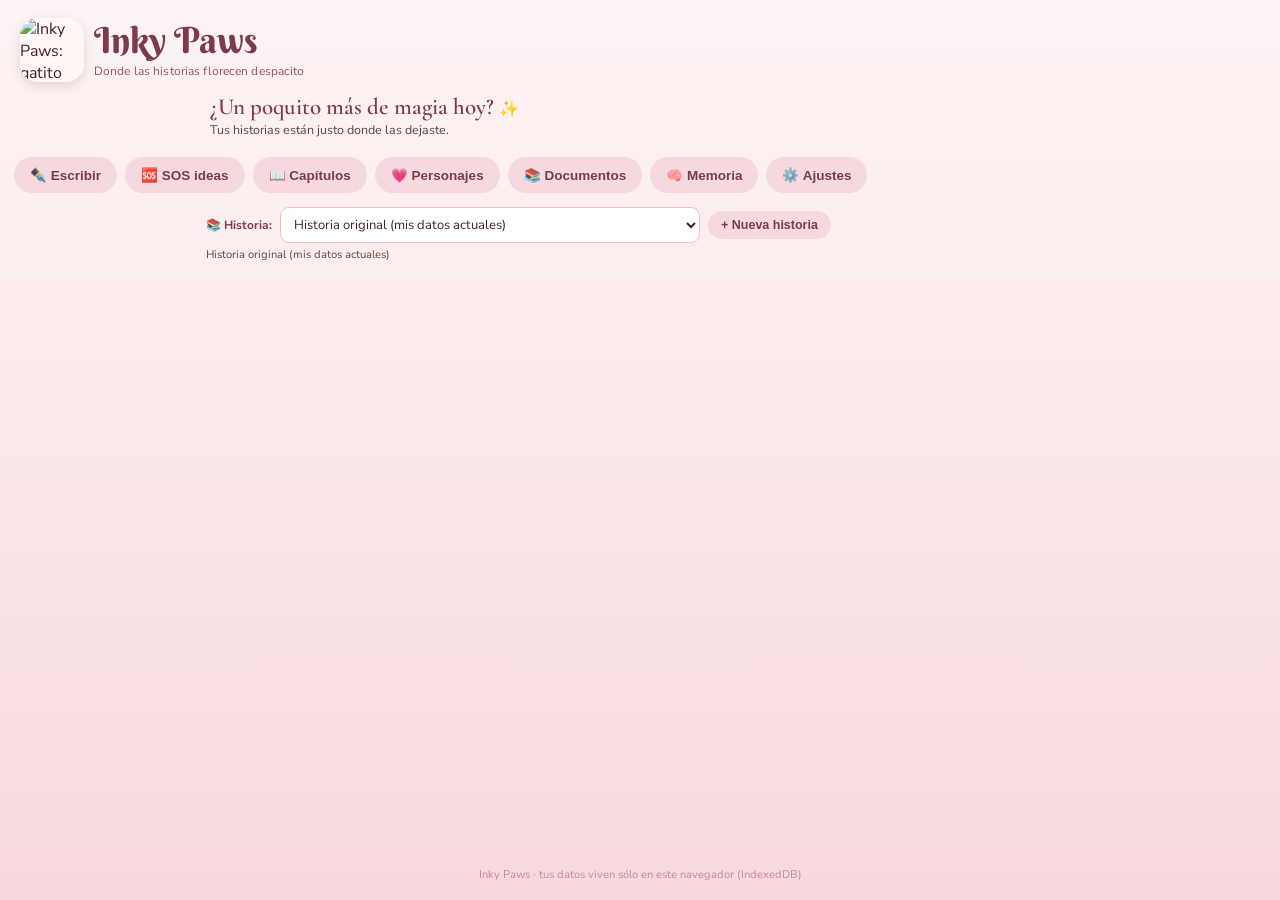
==== index.html @ 7afb7061 "Give Inky Paws PWA a fresh install identity" ====
<!DOCTYPE html>
<html lang="es">
<head>
<meta charset="UTF-8">
<meta name="viewport" content="width=device-width, initial-scale=1, viewport-fit=cover">
<title>Inky Paws · Donde las historias florecen despacito</title>
<meta name="description" content="Inky Paws — Donde las historias florecen despacito. Tu rincón acogedor para escribir fanfics.">
<meta name="theme-color" content="#b56576">
<link rel="manifest" href="manifest.webmanifest?v=20261003-pwa-id-v3">
<link rel="icon" href="icons/logo-192.png?v=20260925-inky-paws-v1" sizes="192x192" type="image/png">
<link rel="apple-touch-icon" sizes="192x192" href="icons/logo-192.png?v=20260925-inky-paws-v1">
<link rel="stylesheet" href="css/style.css?v=20261003-room-cast-canon-v1">
</head>
<body>
<div id="app">

  <header class="app-header">
    <img class="brand-cat" src="icons/user-cat-logo.svg?v=20260925-inky-paws-v1" alt="Inky Paws: gatito negro leyendo un libro rosa con huellitas de tinta" width="64" height="64">
    <div>
      <div class="brand-title">Inky Paws</div>
      <div class="brand-sub">Donde las historias florecen despacito</div>
    </div>
  </header>

  <div class="welcome-note">
    <div class="welcome-headline">¿Un poquito más de magia hoy? <span aria-hidden="true">✨</span></div>
    <p class="welcome-subline">Tus historias están justo donde las dejaste.</p>
  </div>

  <nav class="tabbar" id="tabbar">
    <button class="tab-btn" data-view="write">✒️ Escribir</button>
    <button class="tab-btn" data-view="planner">🆘 SOS ideas</button>
    <button class="tab-btn" data-view="chapters">📖 Capítulos</button>
    <button class="tab-btn" data-view="characters">💗 Personajes</button>
    <button class="tab-btn" data-view="documents">📚 Documentos</button>
    <button class="tab-btn" data-view="memory">🧠 Memoria</button>
    <button class="tab-btn" data-view="settings">⚙️ Ajustes</button>
  </nav>

  <div class="workspace-bar" aria-label="Proyecto de escritura"><div class="workspace-bar-inner"><label for="workspace-select">📚 Historia:</label><select id="workspace-select" aria-label="Historia activa"><option value="original">Historia original (mis datos actuales)</option></select><button type="button" id="workspace-create" class="btn btn-ghost btn-sm">+ Nueva historia</button></div><span class="workspace-current" id="workspace-label">Historia original (mis datos actuales)</span></div>

  <main>
    <section id="view-write" class="view"></section>
    <section id="view-planner" class="view"></section>
    <section id="view-chapters" class="view"></section>
    <section id="view-characters" class="view"></section>
    <section id="view-documents" class="view"></section>
    <section id="view-memory" class="view"></section>
    <section id="view-settings" class="view"></section>
  </main>

  <footer class="app-footer">Inky Paws · tus datos viven sólo en este navegador (IndexedDB)</footer>
</div>

<script type="module" src="js/app.js?v=20261003-armin-onscreen-v1"></script>
</body>
</html>
---- css/style.css ----
@import url('https://fonts.googleapis.com/css2?family=Cormorant+Garamond:ital,wght@0,400;0,500;0,600;1,400&family=Nunito+Sans:wght@400;600;700&family=Lora:wght@400;500;600&family=Libre+Baskerville:wght@400;700&family=EB+Garamond:wght@400;500;600&family=Berkshire+Swash&display=swap');

:root{
  --blush-50:#fdf3f4;
  --blush-100:#fbeaec;
  --blush-200:#f6d9de;
  --blush-300:#eec1c9;
  --oldrose-400:#c98a97;
  --oldrose-500:#b56576;
  --oldrose-600:#9c4f60;
  --oldrose-700:#7a3c4a;
  --ink-900:#402327;
  --paper-bg:#faf3e4;
  --paper-bg-2:#f5ecd7;
  --paper-ink:#3a2c22;
  --paper-ink-soft:#5a493c;
  --line:#e7c6cd;
  --shadow: 0 6px 18px rgba(154, 79, 96, .12);
  --radius-lg:22px;
  --radius-md:14px;
  --radius-sm:9px;
}

*{box-sizing:border-box;}
html,body{height:100%;}
body{
  margin:0;
  background:linear-gradient(180deg,var(--blush-50),var(--blush-100) 40%, var(--blush-200));
  color:var(--ink-900);
  font-family:'Nunito Sans', system-ui, sans-serif;
  -webkit-font-smoothing:antialiased;
}

#app{ display:flex; flex-direction:column; min-height:100vh; }

/* ---------- Header / brand ---------- */
.app-header{
  padding:18px 20px 8px;
  display:flex; align-items:center; gap:10px;
}
.brand-mark{
  width:34px;height:34px; border-radius:50%;
  background:var(--oldrose-500); color:var(--blush-100);
  display:flex; align-items:center; justify-content:center;
  font-family:'Cormorant Garamond', serif; font-weight:600; font-size:19px;
  box-shadow:var(--shadow);
}
.brand-title{
  font-family:'Berkshire Swash','Cormorant Garamond',Georgia,serif;
  font-size:clamp(26px,4.9vw,36px);font-weight:400;line-height:1.08;
  color:var(--oldrose-700);letter-spacing:0;
}
.brand-sub{font-size:12px;color:var(--oldrose-600);margin-top:4px;letter-spacing:.12px;}
.app-header>div{min-width:0;}
.welcome-note{
  width:100%;max-width:900px;margin:0 auto;
  padding:4px 20px 8px;
}
.welcome-headline{
  font-family:'Cormorant Garamond',Georgia,serif;
  font-weight:600;font-size:clamp(19px,3.8vw,23px);
  color:var(--oldrose-700);line-height:1.15;
}
.welcome-headline span{font-family:system-ui,sans-serif;font-size:.7em;}
.welcome-subline{margin:2px 0 0;color:var(--paper-ink-soft);font-size:12.5px;line-height:1.35;}

/* ---------- Tab nav ---------- */
.tabbar{
  display:flex; gap:8px; overflow-x:auto; padding:10px 14px 14px;
  scrollbar-width:none;
}
.tabbar::-webkit-scrollbar{display:none;}
.tab-btn{
  flex:0 0 auto;
  border:none; cursor:pointer;
  padding:10px 16px;
  border-radius:999px;
  background:var(--blush-200);
  color:var(--oldrose-700);
  font-weight:700; font-size:13.5px;
  white-space:nowrap;
  transition:background .15s ease, transform .1s ease, color .15s ease;
}
.tab-btn .ic{ margin-right:6px; }
.tab-btn:active{ transform:scale(.97); }
.tab-btn.active{ background:var(--oldrose-500); color:#fff; box-shadow:var(--shadow);}

/* ---------- Main content ---------- */
main{ flex:1; padding:4px 16px 90px; max-width:900px; margin:0 auto; width:100%; }
.view{ display:none; animation:fadein .18s ease; }
.view.active{ display:block; }
@keyframes fadein{ from{opacity:0; transform:translateY(4px);} to{opacity:1; transform:none;} }

h2.section-title{
  font-family:'Cormorant Garamond', serif;
  font-size:26px; color:var(--oldrose-700); margin:10px 0 4px; font-weight:600;
}
p.section-hint{ color:var(--paper-ink-soft); font-size:13px; margin:0 0 16px; opacity:.85; }

/* ---------- Cards / panels ---------- */
.card{
  background:var(--blush-50);
  border:1px solid var(--blush-300);
  border-radius:var(--radius-lg);
  padding:16px;
  margin-bottom:14px;
  box-shadow:var(--shadow);
}
.card h3{ margin:0 0 10px; font-size:15px; color:var(--oldrose-700); font-family:'Cormorant Garamond', serif; font-size:19px;}
.card-row{ display:flex; align-items:center; justify-content:space-between; gap:10px; }
.muted{ color:var(--paper-ink-soft); font-size:12.5px; }

/* ---------- Form elements ---------- */
label.field-label{ display:block; font-size:12.5px; font-weight:700; color:var(--oldrose-600); margin:10px 0 4px; }
input[type=text], input[type=number], input[type=password], select, textarea{
  width:100%; border:1.5px solid var(--blush-300); background:#fff;
  border-radius:var(--radius-sm); padding:9px 11px; font-size:14px;
  color:var(--ink-900); font-family:inherit;
}
textarea{ resize:vertical; min-height:70px; }
input:focus, select:focus, textarea:focus{ outline:2px solid var(--oldrose-400); outline-offset:1px; }

.btn{
  border:none; cursor:pointer; border-radius:999px; padding:10px 18px;
  font-weight:700; font-size:13.5px; transition:filter .12s ease, transform .1s ease;
}
.btn:active{ transform:scale(.98); }
.btn-primary{ background:var(--oldrose-500); color:#fff; box-shadow:var(--shadow);}
.btn-primary:hover{ filter:brightness(1.05); }
.btn-primary:disabled{ opacity:.55; cursor:not-allowed; }
.btn-ghost{ background:var(--blush-200); color:var(--oldrose-700); }
.btn-danger{ background:#e7bfc3; color:#7a2530; }
.btn-sm{ padding:7px 13px; font-size:12.5px; }
.btn-row{ display:flex; flex-wrap:wrap; gap:8px; margin-top:10px; }

.pill{ display:inline-block; padding:3px 10px; border-radius:999px; font-size:11px; font-weight:700; }
.pill-canon{ background:#f3d9c4; color:#8a5327; }
.pill-character{ background:#d9e4c7; color:#4c6b26; }
.pill-continuity{ background:#c9e0e8; color:#2b5f6f; }
.pill-style{ background:#e6d6ef; color:#5f3a80; }
.pill-reference{ background:var(--blush-200); color:var(--oldrose-700); }
.pill-active{ background:#cdeccb; color:#2f6b2c; }
.pill-inactive{ background:#eaeaea; color:#888; }

/* ---------- Paper (editor / reader) ---------- */
.paper{
  background:
    linear-gradient(var(--paper-bg), var(--paper-bg));
  background-color:var(--paper-bg);
  border:1px solid #e5d5ad;
  border-radius:var(--radius-lg);
  box-shadow: inset 0 0 40px rgba(150,110,40,.05), var(--shadow);
  padding:26px 22px;
  color:var(--paper-ink);
  font-family:'Cormorant Garamond', Georgia, serif;
}
.paper textarea.paper-text, .paper .paper-readonly{
  width:100%; min-height:340px; border:none; background:transparent;
  font-family:'Cormorant Garamond', Georgia, serif;
  font-size:19px; line-height:1.75; color:var(--paper-ink);
  white-space:pre-wrap;
}
.paper textarea.paper-text:focus{ outline:none; }
/* Preview de manuscrito: formato de lectura, sin mostrar asteriscos Markdown. */
.paper .manuscript-rendered { white-space:normal; min-height:0; overflow-wrap:anywhere; }
.paper .manuscript-rendered p { margin:0 0 0.85em; }
.paper .manuscript-rendered p:last-child { margin-bottom:0; }
.paper .manuscript-rendered strong { font-weight:700; }
.paper .manuscript-rendered em { font-style:italic; }

.paper-title{ font-size:24px; font-weight:600; margin-bottom:6px; color:var(--paper-ink); }
.paper hr{ border:none; border-top:1px dashed #d9c497; margin:14px 0; }

/* ---------- Generation banner ---------- */
.banner{
  background:var(--blush-200); border:1px solid var(--oldrose-400);
  border-radius:var(--radius-md); padding:12px 14px; margin-bottom:14px;
  display:flex; align-items:center; justify-content:space-between; gap:10px; flex-wrap:wrap;
  font-size:13px;
}
.banner.error{ background:#f6dede; border-color:#d98b8b; }
.progress-track{ background:var(--blush-300); border-radius:999px; height:8px; overflow:hidden; margin-top:6px; }
.progress-fill{ background:var(--oldrose-500); height:100%; transition:width .3s ease; }

/* ---------- Lists ---------- */
.list-item{
  background:#fff; border:1px solid var(--blush-300); border-radius:var(--radius-md);
  padding:12px 14px; margin-bottom:10px;
}
.list-item .title-row{ display:flex; justify-content:space-between; align-items:baseline; gap:8px; }
.list-item .title-row b{ font-family:'Cormorant Garamond', serif; font-size:17px; color:var(--ink-900); }

.chip-row{ display:flex; gap:6px; flex-wrap:wrap; margin:6px 0; }

/* ---------- Toast ---------- */
#toast-wrap{ position:fixed; bottom:80px; left:0; right:0; display:flex; flex-direction:column; align-items:center; gap:8px; z-index:50; pointer-events:none; }
.toast{ background:var(--ink-900); color:#fff; padding:9px 16px; border-radius:999px; font-size:13px; box-shadow:var(--shadow); opacity:.95; }
.toast.toast-error{ background:#7a2530; }

/* ---------- Empty state ---------- */
.empty{ text-align:center; padding:30px 10px; color:var(--paper-ink-soft); }
.empty .ic{ font-size:34px; display:block; margin-bottom:6px; }

/* ---------- Modal ---------- */
.modal-backdrop{
  position:fixed; inset:0; background:rgba(64,35,39,.35);
  display:flex; align-items:flex-end; justify-content:center; z-index:100;
}
.modal-backdrop.hidden{ display:none; }
.modal-sheet{
  background:var(--blush-50); width:100%; max-width:600px;
  border-radius:22px 22px 0 0; padding:20px; max-height:88vh; overflow-y:auto;
  box-shadow:0 -8px 30px rgba(0,0,0,.2);
}
@media (min-width:640px){
  .modal-backdrop{ align-items:center; }
  .modal-sheet{ border-radius:22px; }
}

.grid-2{ display:grid; grid-template-columns:1fr 1fr; gap:10px; }
@media (max-width:520px){ .grid-2{ grid-template-columns:1fr; } }

footer.app-footer{ text-align:center; font-size:11px; color:var(--oldrose-400); padding:8px 0 18px; }

.diff-old{ background:var(--paper-bg-2); padding:14px; border-radius:var(--radius-md); margin-top:8px; max-height:200px; overflow:auto; font-size:14px; }

.key-warning{ background:#fff4d6; border:1px solid #e2c26b; color:#7a5a12; padding:10px 12px; border-radius:var(--radius-md); font-size:12.5px; }


/* ---------- Personalización: tema de interfaz y página de lectura ---------- */
body{
  --reader-font:'Cormorant Garamond',Georgia,serif;
  --reader-size:19px;
  --reader-leading:1.75;
  --reader-width:760px;
  --reader-bg:#faf3e4;
  --reader-ink:#3a2c22;
  --reader-border:#e5d5ad;
  transition:background-color .18s ease,color .18s ease;
}
body[data-theme="dark"]{
  --blush-50:#302630;
  --blush-100:#3a2d3a;
  --blush-200:#503b4d;
  --blush-300:#705064;
  --oldrose-400:#ba91a1;
  --oldrose-500:#ac728d;
  --oldrose-600:#e3adbd;
  --oldrose-700:#f3d5dd;
  --ink-900:#f8edf2;
  --paper-ink-soft:#d6bfc9;
  --line:#705064;
  --shadow:0 6px 20px rgba(15,9,17,.27);
  background:linear-gradient(180deg,#28222c,#342937 45%,#3f2f3c);
}
body[data-theme="dark"] .card,
body[data-theme="dark"] .modal-sheet{ background:#352a36; border-color:var(--blush-300); }
body[data-theme="dark"] .list-item{ background:#3e3040; border-color:var(--blush-300); }
body[data-theme="dark"] input[type=text],
body[data-theme="dark"] input[type=number],
body[data-theme="dark"] input[type=password],
body[data-theme="dark"] select,
body[data-theme="dark"] textarea:not(.paper-text){
  background:#463649; border-color:#7c6073; color:#fff0f6;
}
body[data-theme="dark"] input::placeholder,
body[data-theme="dark"] textarea::placeholder{ color:#ccacbb; }
body[data-theme="dark"] .btn-primary,
body[data-theme="dark"] .tab-btn.active{ background:#ad7391; color:#fff; }
body[data-theme="dark"] .btn-danger{ background:#7b485b;color:#ffe8ee; }
body[data-theme="dark"] .pill-inactive{ background:#534653;color:#ebcbd7; }
body[data-theme="dark"] .key-warning{ background:#51432f;color:#fff0cf;border-color:#958157; }
body[data-theme="dark"] .banner.error{ background:#613b4a;border-color:#bc7689; }
body[data-theme="dark"] .toast{ background:#f8e4ec;color:#352535; }
body[data-theme="dark"] .toast.toast-error{ background:#903b55;color:#fff; }

body[data-paper="sepia"]{
  --reader-bg:#efdfc1;
  --reader-ink:#3b2a21;
  --reader-border:#d9c49e;
}
body[data-paper="dark"]{
  --reader-bg:#2e2b32;
  --reader-ink:#f7e8de;
  --reader-border:#6e5768;
}
body[data-paper="cream"]{
  --reader-bg:#faf3e4;
  --reader-ink:#3a2c22;
  --reader-border:#e5d5ad;
}
/* Page color stays independent of app theme (dark app + cream paper is valid). */
body .paper,
body[data-theme="dark"] .card.paper{
  background:var(--reader-bg);
  background-color:var(--reader-bg);
  color:var(--reader-ink);
  border-color:var(--reader-border);
  max-width:min(100%,var(--reader-width));
  margin-left:auto;
  margin-right:auto;
}
body .paper .paper-readonly,
body .paper textarea.paper-text,
body .paper.appearance-preview{
  font-family:var(--reader-font);
  font-size:var(--reader-size);
  line-height:var(--reader-leading);
  color:var(--reader-ink);
}
body .paper textarea.paper-text{
  background:transparent;
  border:none;
  color:var(--reader-ink);
}
body .paper .paper-title,
body .paper .muted{ color:var(--reader-ink); }
body .paper hr{ border-color:var(--reader-border); }
body .paper .paper-readonly{ overflow-wrap:anywhere; }
body .paper.appearance-preview{
  min-height:0;
  padding:20px 22px;
  margin-top:16px;
  border-radius:15px;
}
body .paper.appearance-preview p{ margin:.3em 0 .8em; }
body .paper.appearance-preview p:last-child{ margin-bottom:0; }
#appearance-card input[type="range"]{ width:100%; accent-color:var(--oldrose-500); }
#appearance-card output{ font-variant-numeric:tabular-nums;font-weight:400;color:var(--paper-ink-soft); }
#appearance-card .grid-2{ align-items:end; }

/* Inky Paws: owner-approved kitten with little ink paw prints. */
.app-header .brand-cat{
  width:64px;height:64px;object-fit:cover;flex:none;
  border-radius:18px;background:#fff8f6;
  box-shadow:0 4px 12px rgba(67,31,43,.13);
}
.app-header .brand-mark{ flex:none; }
@media(max-width:410px){
  .app-header{ padding-left:12px;padding-right:12px;gap:7px; }
  .app-header .brand-cat{width:56px;height:56px;border-radius:16px;}
  .brand-title{font-size:clamp(26px,7.3vw,30px);}
  .brand-sub{font-size:11px;margin-top:3px;}
  .welcome-note{padding:2px 12px 8px;}
}
@media(prefers-reduced-motion:reduce){
  .view,.tab-btn,.progress-fill,body{ animation:none;transition:none; }
}

/* Chapter title should match the chosen paper even with the dark app shell. */
body .paper input[type=text],
body[data-theme="dark"] .paper input[type=text]{
  color:var(--reader-ink);
  background:transparent;
  border:0;
}
body .paper input[type=text]::placeholder{ color:var(--reader-ink);opacity:.7; }

/* Local story workspace switcher and stepwise chapter preview. */
.workspace-bar{max-width:900px;width:100%;margin:0 auto;padding:0 16px 7px;}
.workspace-bar-inner{display:flex;align-items:center;flex-wrap:wrap;gap:8px;}
.workspace-bar label{font-size:12px;font-weight:700;color:var(--oldrose-700);}
.workspace-bar select{flex:1;min-width:135px;max-width:420px;font-size:13px;padding:7px 9px;}
.workspace-current{display:block;font-size:11px;color:var(--paper-ink-soft);margin-top:4px;}
.generation-review{border:1px solid var(--oldrose-400);background:var(--blush-50);border-radius:var(--radius-lg);padding:16px;margin:12px 0;box-shadow:var(--shadow);}
.generation-review h3{color:var(--oldrose-700);margin:0 0 8px;}
.generation-review textarea{min-height:200px;max-height:400px;font-family:var(--reader-font);font-size:var(--reader-size);line-height:var(--reader-leading);background:var(--reader-bg);color:var(--reader-ink);}
.generation-review .review-actions{display:flex;gap:8px;flex-wrap:wrap;margin-top:10px;}
.generation-review .review-actions button{flex:1 1 160px;}
.scene-guide{font-size:12px;line-height:1.5;margin:7px 0;color:var(--paper-ink-soft);}

.writer-action-bar{
  display:grid;
  grid-template-columns:repeat(2,minmax(0,1fr));
  gap:8px;
  margin-top:10px;
}
.writer-action-bar .btn{
  width:100%;
  min-height:42px;
  padding:9px 10px;
}
.writer-action-bar .btn-ending{
  background:linear-gradient(180deg,var(--blush-100),var(--blush-200));
  border:1px solid var(--oldrose-400);
  color:var(--oldrose-700);
}
.writer-action-bar .btn-ending:hover{filter:brightness(1.02);}
.writer-action-bar-start{margin-top:0;}
@media(min-width:680px){
  .writer-action-bar:not(.writer-action-bar-start){grid-template-columns:repeat(4,minmax(0,1fr));}
}
#write-form-card .planning-fields textarea{min-height:85px;}


/* ---- In-app AI story-planning conversation ---- */
.planner-chat{
  display:flex;flex-direction:column;gap:12px;
  min-height:180px;max-height:490px;overflow-y:auto;overscroll-behavior:contain;
  padding:14px;border:1px solid var(--blush-300);border-radius:var(--radius-md);
  background:var(--paper-bg);scrollbar-width:thin;
}
.planner-empty{margin:auto;text-align:center;max-width:38ch;color:var(--paper-ink-soft);line-height:1.6;}
.planner-message{
  max-width:min(92%,640px);align-self:flex-start;
  padding:11px 13px;border-radius:15px;
  background:var(--blush-50);color:var(--ink-900);
  border:1px solid var(--blush-300);overflow-wrap:anywhere;
}
.planner-user{
  align-self:flex-end;background:var(--blush-200);
  border-color:var(--oldrose-400);
}
.planner-message-label{
  font-size:11px;font-weight:700;color:var(--oldrose-700);
  margin-bottom:6px;
}
.planner-message-text{white-space:pre-wrap;line-height:1.55;font-size:14px;}
.planner-message-actions{display:flex;flex-wrap:wrap;gap:6px;margin-top:10px;}
#planner-input{min-height:90px;resize:vertical;}
@media(max-width:410px){
  .planner-chat{padding:9px;max-height:430px;}
  .planner-message{max-width:96%;padding:10px;}
  .planner-message-actions .btn{padding:7px 10px;}
}


/* ---- Alternative chapter branches ---- */
.chapter-variant{
  margin-left:22px;
  background:linear-gradient(90deg,var(--blush-50),#fff);
  border-style:dashed;
  position:relative;
}
.chapter-variant::before{
  content:'↳';
  position:absolute;
  left:-18px;
  top:12px;
  color:var(--oldrose-500);
  font-weight:700;
}
.branch-note{
  margin:5px 0 2px;
  font-size:12px;
  line-height:1.45;
  color:var(--paper-ink-soft);
}
body[data-theme="dark"] .chapter-variant{
  background:linear-gradient(90deg,#3a2d3a,#3e3040);
}
@media(max-width:520px){
  .chapter-variant{margin-left:10px;}
  .chapter-variant::before{display:none;}
}


/* ---- Read-only Context Inspector ---- */
.context-inspector{
  border-color:var(--oldrose-400);
  scroll-margin-top:12px;
}
.context-inspector-head h3{margin-bottom:2px;}
.context-summary{display:flex;flex-wrap:wrap;gap:6px;margin:12px 0 10px;}
.context-lead{font-size:13px;line-height:1.5;margin:8px 0 4px;}
.context-inspector details{
  border-top:1px solid var(--blush-300);
  padding:9px 0;
}
.context-inspector details:last-of-type{border-bottom:1px solid var(--blush-300);}
.context-inspector summary{
  cursor:pointer;
  color:var(--oldrose-700);
  font-size:13px;
  font-weight:700;
  user-select:none;
}
.context-details-body{padding:9px 2px 3px;font-size:12.5px;line-height:1.5;}
.context-details-body ul{margin:4px 0 4px 19px;padding:0;}
.context-details-body li{margin:4px 0;}
.context-snippet{
  background:rgba(255,255,255,.55);
  border:1px solid var(--blush-300);
  border-radius:var(--radius-sm);
  padding:9px 10px;
  margin:7px 0;
  white-space:pre-wrap;
  overflow-wrap:anywhere;
}
.context-snippet b{display:inline-block;margin-bottom:4px;color:var(--oldrose-700);}
.context-prompt{
  margin:6px 0 12px;
  padding:10px;
  max-height:330px;
  overflow:auto;
  white-space:pre-wrap;
  overflow-wrap:anywhere;
  border-radius:var(--radius-sm);
  border:1px solid var(--blush-300);
  background:#fff;
  color:var(--ink-900);
  font:11.5px/1.5 ui-monospace,SFMono-Regular,Menlo,Consolas,monospace;
}
body[data-theme="dark"] .context-snippet,
body[data-theme="dark"] .context-prompt{
  background:#3e3040;
  color:#f8edf2;
}


/* ---- Context Guard ---- */
.context-guard-item{
  border:1px solid var(--blush-300);
  border-radius:var(--radius-sm);
  padding:10px 11px;
  margin:7px 0;
  line-height:1.5;
}
.context-guard-critical{border-color:#d98b8b;background:#fff0f0;}
.context-guard-warning{border-color:#d6b36a;background:#fff8e4;}
.context-guard-info{background:rgba(255,255,255,.55);}
.context-guard-ok{
  border:1px solid #9bc69a;
  border-radius:var(--radius-sm);
  padding:10px 11px;
  background:#eef8ed;
  color:#315f32;
}
.context-guard-item details{border:0;padding:5px 0 0;}
.context-guard-item summary{font-size:12px;color:var(--oldrose-700);}
.context-evidence{
  margin-top:6px;padding:8px;border-radius:8px;
  background:rgba(255,255,255,.65);
  white-space:pre-wrap;overflow-wrap:anywhere;
  font-size:12px;
}
body[data-theme="dark"] .context-guard-critical{background:#5a343d;border-color:#b9717d;}
body[data-theme="dark"] .context-guard-warning{background:#51432f;border-color:#958157;}
body[data-theme="dark"] .context-guard-info,
body[data-theme="dark"] .context-evidence{background:#3e3040;}
body[data-theme="dark"] .context-guard-ok{background:#304633;color:#dff4df;border-color:#6e9c70;}


/* ---- Automatic reaction-room cast ---- */
.auto-cast-box{
  margin:12px 0 10px;
  padding:11px 12px;
  border:1px solid var(--blush-300);
  border-radius:var(--radius-sm);
  background:rgba(255,255,255,.42);
}
.auto-cast-title{
  font-weight:700;
  color:var(--oldrose-700);
  margin-bottom:8px;
}
.auto-cast-pills{
  display:flex;
  flex-wrap:wrap;
  gap:6px;
}
body[data-theme="dark"] .auto-cast-box{background:#3e3040;}
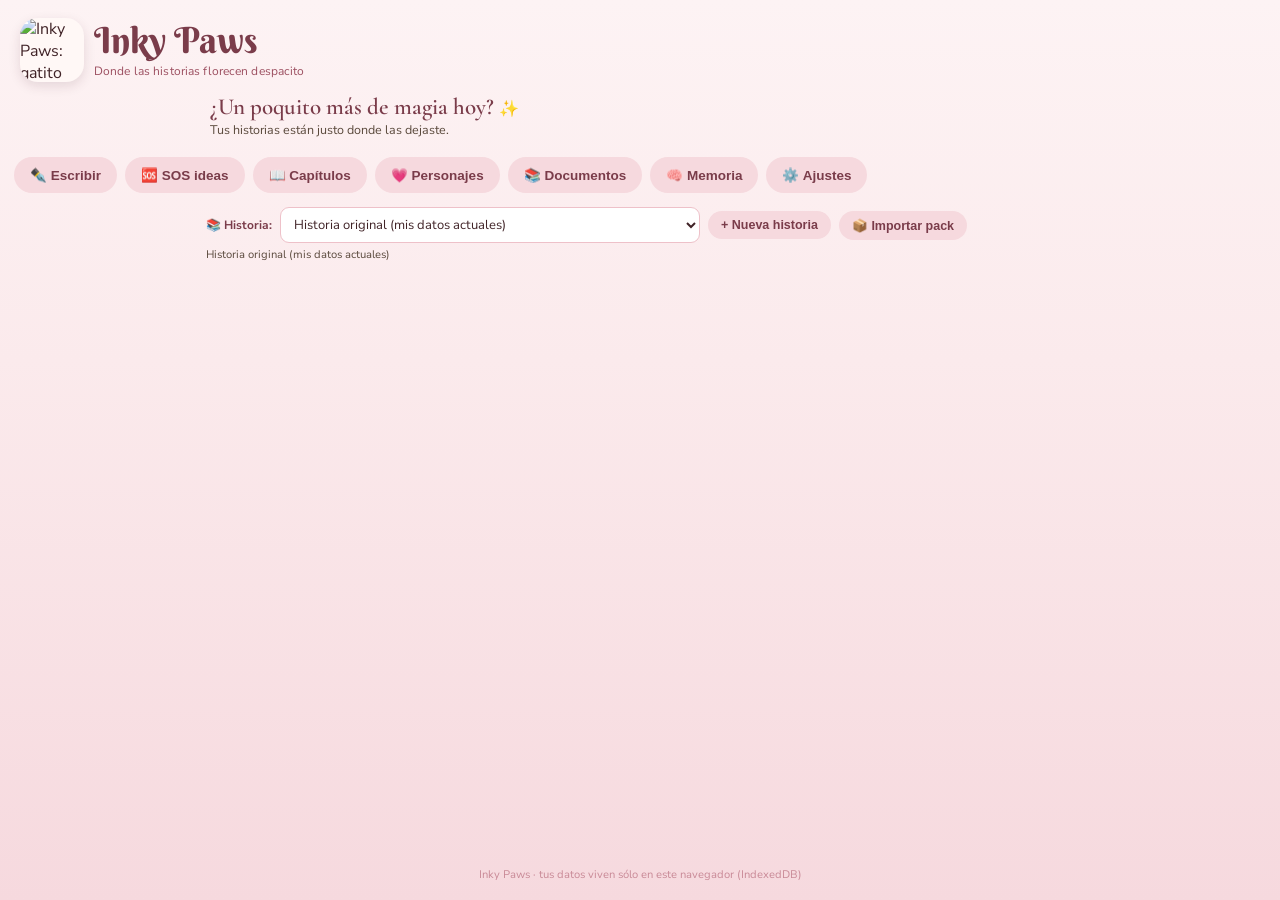
==== commit 99579fa8: "Expose story pack importer" ====
--- a/index.html
+++ b/index.html
@@ -37,7 +37,7 @@
     <button class="tab-btn" data-view="settings">⚙️ Ajustes</button>
   </nav>
 
-  <div class="workspace-bar" aria-label="Proyecto de escritura"><div class="workspace-bar-inner"><label for="workspace-select">📚 Historia:</label><select id="workspace-select" aria-label="Historia activa"><option value="original">Historia original (mis datos actuales)</option></select><button type="button" id="workspace-create" class="btn btn-ghost btn-sm">+ Nueva historia</button></div><span class="workspace-current" id="workspace-label">Historia original (mis datos actuales)</span></div>
+  <div class="workspace-bar" aria-label="Proyecto de escritura"><div class="workspace-bar-inner"><label for="workspace-select">📚 Historia:</label><select id="workspace-select" aria-label="Historia activa"><option value="original">Historia original (mis datos actuales)</option></select><button type="button" id="workspace-create" class="btn btn-ghost btn-sm">+ Nueva historia</button><button type="button" id="workspace-import-pack" class="btn btn-ghost btn-sm">📦 Importar pack</button><input type="file" id="workspace-pack-input" accept="application/json,.json" hidden></div><span class="workspace-current" id="workspace-label">Historia original (mis datos actuales)</span></div>
 
   <main>
     <section id="view-write" class="view"></section>
@@ -52,6 +52,6 @@
   <footer class="app-footer">Inky Paws · tus datos viven sólo en este navegador (IndexedDB)</footer>
 </div>
 
-<script type="module" src="js/app.js?v=20261003-armin-onscreen-v1"></script>
+<script type="module" src="js/app.js?v=20261007-story-pack-v1"></script>
 </body>
 </html>
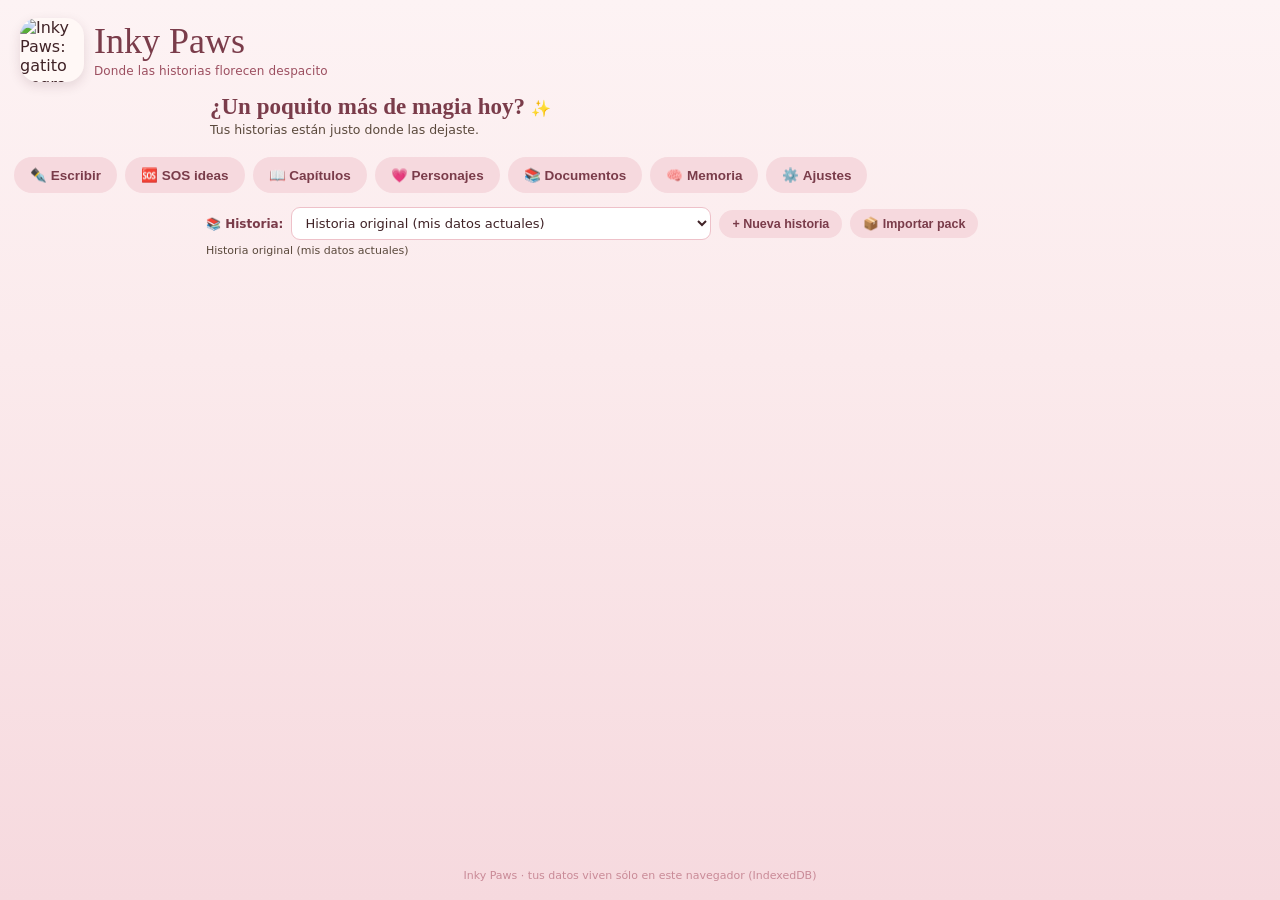
==== commit ad7c0397: "Phase 0 (8/10): harden API key transport, XSS escaping, CSP, provider abort and truncation detection" ====
--- a/index.html
+++ b/index.html
@@ -6,10 +6,11 @@
 <title>Inky Paws · Donde las historias florecen despacito</title>
 <meta name="description" content="Inky Paws — Donde las historias florecen despacito. Tu rincón acogedor para escribir fanfics.">
 <meta name="theme-color" content="#b56576">
+<meta http-equiv="Content-Security-Policy" content="default-src 'self'; script-src 'self' https://cdnjs.cloudflare.com; worker-src 'self' blob: https://cdnjs.cloudflare.com; style-src 'self' 'unsafe-inline' https://fonts.googleapis.com; font-src 'self' https://fonts.gstatic.com data:; img-src 'self' data: blob:; connect-src 'self' https://api.openai.com https://generativelanguage.googleapis.com https://openrouter.ai https://cdnjs.cloudflare.com https://fonts.googleapis.com https://fonts.gstatic.com; object-src 'none'; base-uri 'self'; form-action 'self'">
 <link rel="manifest" href="manifest.webmanifest?v=20261003-pwa-id-v3">
 <link rel="icon" href="icons/logo-192.png?v=20260925-inky-paws-v1" sizes="192x192" type="image/png">
 <link rel="apple-touch-icon" sizes="192x192" href="icons/logo-192.png?v=20260925-inky-paws-v1">
-<link rel="stylesheet" href="css/style.css?v=20261003-room-cast-canon-v1">
+<link rel="stylesheet" href="css/style.css?v=20261125-phase0-v1">
 </head>
 <body>
 <div id="app">
@@ -52,6 +53,8 @@
   <footer class="app-footer">Inky Paws · tus datos viven sólo en este navegador (IndexedDB)</footer>
 </div>
 
-<script type="module" src="js/app.js?v=20261007-story-pack-v1"></script>
+<script type="module" src="js/app.js?v=20261125-phase0-v1"></script>
 </body>
 </html>
+
+
